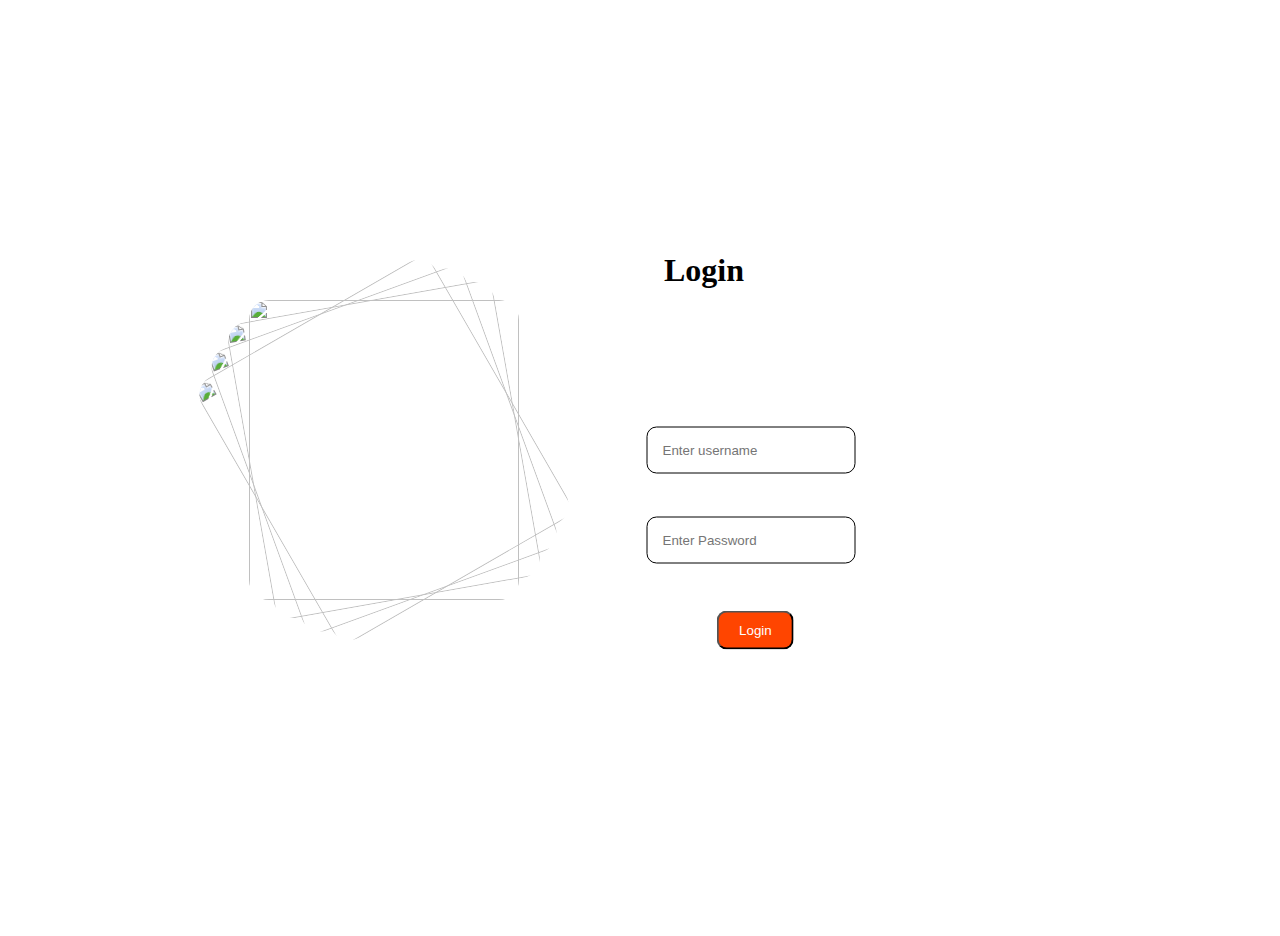
==== index2.html @ 02092a2a "first commit" ====
<!DOCTYPE html>
<html lang="en">
<head>
    <meta charset="UTF-8">
    <meta name="viewport" content="width=device-width, initial-scale=1.0">
    <link rel="stylesheet" href="style2.css">
    <title>Login</title>
</head>
<body>
    <div id="main">
        <h1>Login</h1>
</div>
    <div id="img-part1">
    <img id="img1" src="https://images.unsplash.com/photo-1524504388940-b1c1722653e1?w=600&auto=format&fit=crop&q=60&ixlib=rb-4.0.3&ixid=M3wxMjA3fDB8MHxzZWFyY2h8Nnx8bW9kZWx8ZW58MHx8MHx8fDA%3D" alt="">
    <img id="img2" src="https://images.unsplash.com/photo-1494790108377-be9c29b29330?w=600&auto=format&fit=crop&q=60&ixlib=rb-4.0.3&ixid=M3wxMjA3fDB8MHxzZWFyY2h8OHx8bW9kZWx8ZW58MHx8MHx8fDA%3D" alt="">
    <img id="img3" src="https://images.unsplash.com/photo-1488161628813-04466f872be2?w=600&auto=format&fit=crop&q=60&ixlib=rb-4.0.3&ixid=M3wxMjA3fDB8MHxzZWFyY2h8MTB8fG1vZGVsfGVufDB8fDB8fHww" alt="">
    <img id="img4" src="https://images.unsplash.com/photo-1517841905240-472988babdf9?w=600&auto=format&fit=crop&q=60&ixlib=rb-4.0.3&ixid=M3wxMjA3fDB8MHxzZWFyY2h8MTF8fG1vZGVsfGVufDB8fDB8fHww" alt="">
</div>        
        <input type="text" name="username" placeholder="Enter username" id="user">
        <br><br>
        <input type="password" placeholder="Enter Password" id="pass">
        <button id="login">Login</button>
    </div>
</body>
</html>
---- style2.css ----
* {
    padding: 0;
    margin: 0;
    box-sizing: border-box;
}
html,body{
    height: 100%;
    width: 100%;
}
#main{
    height: 100%;
    width: 100%;
    
}
#pass{
    position: absolute;
    top: 60%;
    right: 25%;
    transform: translate(-50%, -50%);
    padding: 15px;
    border-radius: 10px;
    border: 1px solid black;

}
#user{
    position: absolute;
    top: 50%;
    right: 25%;
    transform: translate(-50%, -50%);
    padding: 15px;
    border-radius: 10px;
    border: 1px solid black;
}
#login {
    position: absolute;
    top: 70%;
    right: 35%;
    transform: translate(-50%, -50%);
    padding: 10px 20px;
    border-radius: 10px;
    cursor: pointer;
    background-color: orangered;
    color: white;
    
}
h1 {
    position: absolute;
    top: 30%;
    left: 55%;
    transform: translate(-50%, -50%);

}
img{
    height: 300px;
    width: 270px;
    object-fit: cover;
    object-position: top;
    position: absolute;
    top: 50%;
    left: 30%;
    transform: translate(-50%,-50%);
    border-radius: 20px;
}
#img1{
    transform: translate(-50%,-50%) rotate(-30deg); 
}
#img2{
    transform: translate(-50%,-50%) rotate(-20deg); 
}
#img3{
    transform: translate(-50%,-50%) rotate(-10deg); 
}
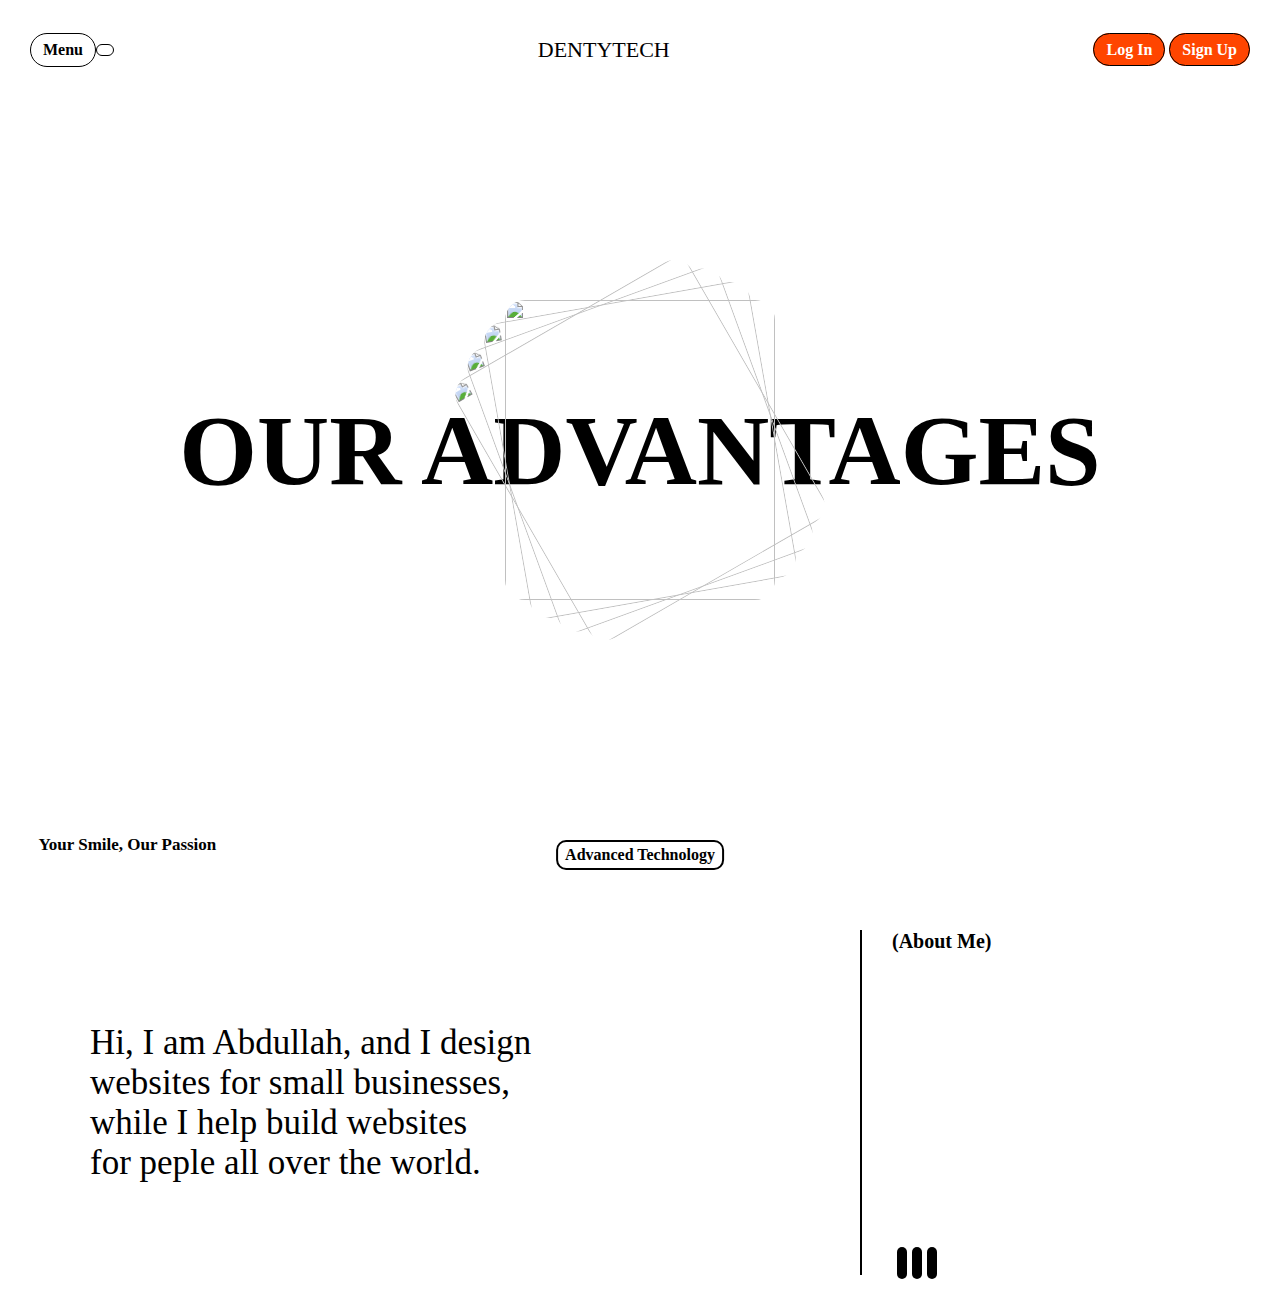
==== commit f8db7cdd: "first commit" ====
--- a/index2.html
+++ b/index2.html
@@ -3,23 +3,46 @@
 <head>
     <meta charset="UTF-8">
     <meta name="viewport" content="width=device-width, initial-scale=1.0">
+    <title>Home</title>
+    <link
+    href="https://cdn.jsdelivr.net/npm/remixicon@4.1.0/fonts/remixicon.css"
+    rel="stylesheet"
+/>
     <link rel="stylesheet" href="style2.css">
-    <title>Login</title>
 </head>
 <body>
     <div id="main">
-        <h1>Login</h1>
-</div>
-    <div id="img-part1">
-    <img id="img1" src="https://images.unsplash.com/photo-1524504388940-b1c1722653e1?w=600&auto=format&fit=crop&q=60&ixlib=rb-4.0.3&ixid=M3wxMjA3fDB8MHxzZWFyY2h8Nnx8bW9kZWx8ZW58MHx8MHx8fDA%3D" alt="">
-    <img id="img2" src="https://images.unsplash.com/photo-1494790108377-be9c29b29330?w=600&auto=format&fit=crop&q=60&ixlib=rb-4.0.3&ixid=M3wxMjA3fDB8MHxzZWFyY2h8OHx8bW9kZWx8ZW58MHx8MHx8fDA%3D" alt="">
-    <img id="img3" src="https://images.unsplash.com/photo-1488161628813-04466f872be2?w=600&auto=format&fit=crop&q=60&ixlib=rb-4.0.3&ixid=M3wxMjA3fDB8MHxzZWFyY2h8MTB8fG1vZGVsfGVufDB8fDB8fHww" alt="">
-    <img id="img4" src="https://images.unsplash.com/photo-1517841905240-472988babdf9?w=600&auto=format&fit=crop&q=60&ixlib=rb-4.0.3&ixid=M3wxMjA3fDB8MHxzZWFyY2h8MTF8fG1vZGVsfGVufDB8fDB8fHww" alt="">
-</div>        
-        <input type="text" name="username" placeholder="Enter username" id="user">
-        <br><br>
-        <input type="password" placeholder="Enter Password" id="pass">
-        <button id="login">Login</button>
+        <div id="nav">
+
+            <div id="nav-part1"><button type="menu">Menu</button>
+                <i class="ri-menu-3-line"></i></div>
+            <div id="nav-part2"><h1>Dentytech</h1></div>
+            <div id="nav-part3">
+                <a href="index2.html">Log In</a>
+                <a href="index3.html">Sign Up</a>
+            </div>
+        </div>
+        <h1 id="advan1">Our Advantages</h1>
+        <img id="img1" src="https://images.unsplash.com/photo-1524504388940-b1c1722653e1?w=600&auto=format&fit=crop&q=60&ixlib=rb-4.0.3&ixid=M3wxMjA3fDB8MHxzZWFyY2h8Nnx8bW9kZWx8ZW58MHx8MHx8fDA%3D" alt="">
+        <img id="img2" src="https://images.unsplash.com/photo-1494790108377-be9c29b29330?w=600&auto=format&fit=crop&q=60&ixlib=rb-4.0.3&ixid=M3wxMjA3fDB8MHxzZWFyY2h8OHx8bW9kZWx8ZW58MHx8MHx8fDA%3D" alt="">
+        <img id="img3" src="https://images.unsplash.com/photo-1488161628813-04466f872be2?w=600&auto=format&fit=crop&q=60&ixlib=rb-4.0.3&ixid=M3wxMjA3fDB8MHxzZWFyY2h8MTB8fG1vZGVsfGVufDB8fDB8fHww" alt="">
+        <img id="img4" src="https://images.unsplash.com/photo-1517841905240-472988babdf9?w=600&auto=format&fit=crop&q=60&ixlib=rb-4.0.3&ixid=M3wxMjA3fDB8MHxzZWFyY2h8MTF8fG1vZGVsfGVufDB8fDB8fHww" alt="">
+        
+        <a id="advan" href="https://en.wikipedia.org/wiki/Advanced_technology">Advanced Technology</a>
+        
+        <h5 id="btm-left">Your Smile, Our Passion</h5>
+        
+    </div>
+    <div id="about">
+        <h2>Hi, I am Abdullah, and I design<br> websites for small businesses,<br>while I help build websites <br>for peple all over the world.<br></h2>
+        <div id="about-part2">
+            <h3>(About Me)</h3>
+            <div id="icons">
+                <i class="ri-instagram-line"></i>
+                <i class="ri-twitter-fill"></i>
+                <i class="ri-dribbble-line"></i>
+            </div>
+        </div>
     </div>
 </body>
 </html>--- a/style2.css
+++ b/style2.css
@@ -1,54 +1,73 @@
-* {
+*{
+    margin: 0;
     padding: 0;
-    margin: 0;
     box-sizing: border-box;
+    font-family: 'Times New Roman', Times, serif;
 }
-html,body{
+html, body{
     height: 100%;
     width: 100%;
 }
 #main{
     height: 100%;
     width: 100%;
-    
+    background-color: white;
 }
-#pass{
-    position: absolute;
-    top: 60%;
-    right: 25%;
-    transform: translate(-50%, -50%);
-    padding: 15px;
-    border-radius: 10px;
+#nav{
+    height: 100px;
+    width: 100%;
+    display: flex;
+    align-items: center;
+    justify-content: space-between;
+    padding: 0px 30px;
+}
+#nav-part1{
+    display: flex;
+    align-items: center;
+    justify-content: center;
+}
+#nav h3{
+    font-size: 16px;
+    border: 1.5px solid black;
+    font-weight: 500;
+    border-radius: 50px;
+    padding: 5px 10px;
+}
+#nav i{
+    font-size: 17px;
     border: 1px solid black;
-
+    font-weight: 500;
+    border-radius: 50px;
+    padding: 5px 8px;
 }
-#user{
+#nav h1{
+    font-weight: 500;
+    font-size: 22px;
+    text-transform: uppercase;
+    animation: 3s infinite alternate slidein;
+}
+#nav button{
+    padding: 7px 12px;
+    border-radius: 50px;
+    border: 1.5px solid black;
+    font-size: 16px;
+    font-weight: 600;
+    background-color: white;
+    cursor: pointer;
+}
+.btn2{
+    color: orangered;
+   
+}
+#main>h1{
+    font-size: 100px;
+    text-transform: uppercase;
     position: absolute;
     top: 50%;
-    right: 25%;
-    transform: translate(-50%, -50%);
-    padding: 15px;
-    border-radius: 10px;
-    border: 1px solid black;
-}
-#login {
-    position: absolute;
-    top: 70%;
-    right: 35%;
-    transform: translate(-50%, -50%);
-    padding: 10px 20px;
-    border-radius: 10px;
-    cursor: pointer;
-    background-color: orangered;
-    color: white;
-    
-}
-h1 {
-    position: absolute;
-    top: 30%;
-    left: 55%;
-    transform: translate(-50%, -50%);
-
+    left: 50%;
+    transform: translate(-50%,-50%);
+    width: 100%;
+    text-align: center;
 }
 img{
     height: 300px;
@@ -57,7 +76,7 @@
     object-position: top;
     position: absolute;
     top: 50%;
-    left: 30%;
+    left: 50%;
     transform: translate(-50%,-50%);
     border-radius: 20px;
 }
@@ -70,4 +89,83 @@
 #img3{
     transform: translate(-50%,-50%) rotate(-10deg); 
 }
+#btm-left{
+    position: absolute;
+    bottom: 5%;
+    left: 3%;
+    font-size: 17px;
+}
+p{
+    position: absolute;
+    top: 65%;
+    left: 50%;
+    transform: translate(-50%,-50%);
+    color: black;
+    border: 2px;
+    border-radius: 10px;
+    background-color: white;
+    padding: 4px 7px;
+}
+a{
+    border: 2px solid black;
+    padding: 7px 12px;
+    border-radius: 50px;
+    border: 1.5px solid black;
+    font-size: 16px;
+    font-weight: 600;
+    background-color: white;
+    cursor: pointer;
+    text-decoration: none;
+    color: white;
+    background-color: orangered;
+}
+#advan{
+    position: absolute;
+    top: 95%;
+    left: 50%;
+    transform: translate(-50%,-50%);
+    color: black;
+    border: 2px solid;
+    border-radius: 10px;
+    background-color: white;
+    padding: 4px 7px;
+}
+#about{
+    height: 45%;
+    width: 100%;
+    background-color: white;
+    display: flex;
+    align-items: center;
+    justify-content: space-between;
+    padding: 30px 90px;
+}
+#about h2{
+    font-size: 35px;
+    font-weight: 400;
+    
+}
+#about-part2{
+    width: 30%;
+    height: 100%;
+    padding: 0px 30px;
+    border-left: 2px solid black;
+    display: flex;
+    flex-direction: column;
+    justify-content: space-between;
+    
+}
+#about-part2 h3{
+    font-size: 20px;
+    font-weight: 600;
+}
+#icons {
 
+}
+#icons i{
+    background-color: black;
+    color: white;
+    padding: 5px;
+    font-size: 20px;
+    border-radius: 50px;
+    margin-left: 5px;
+}
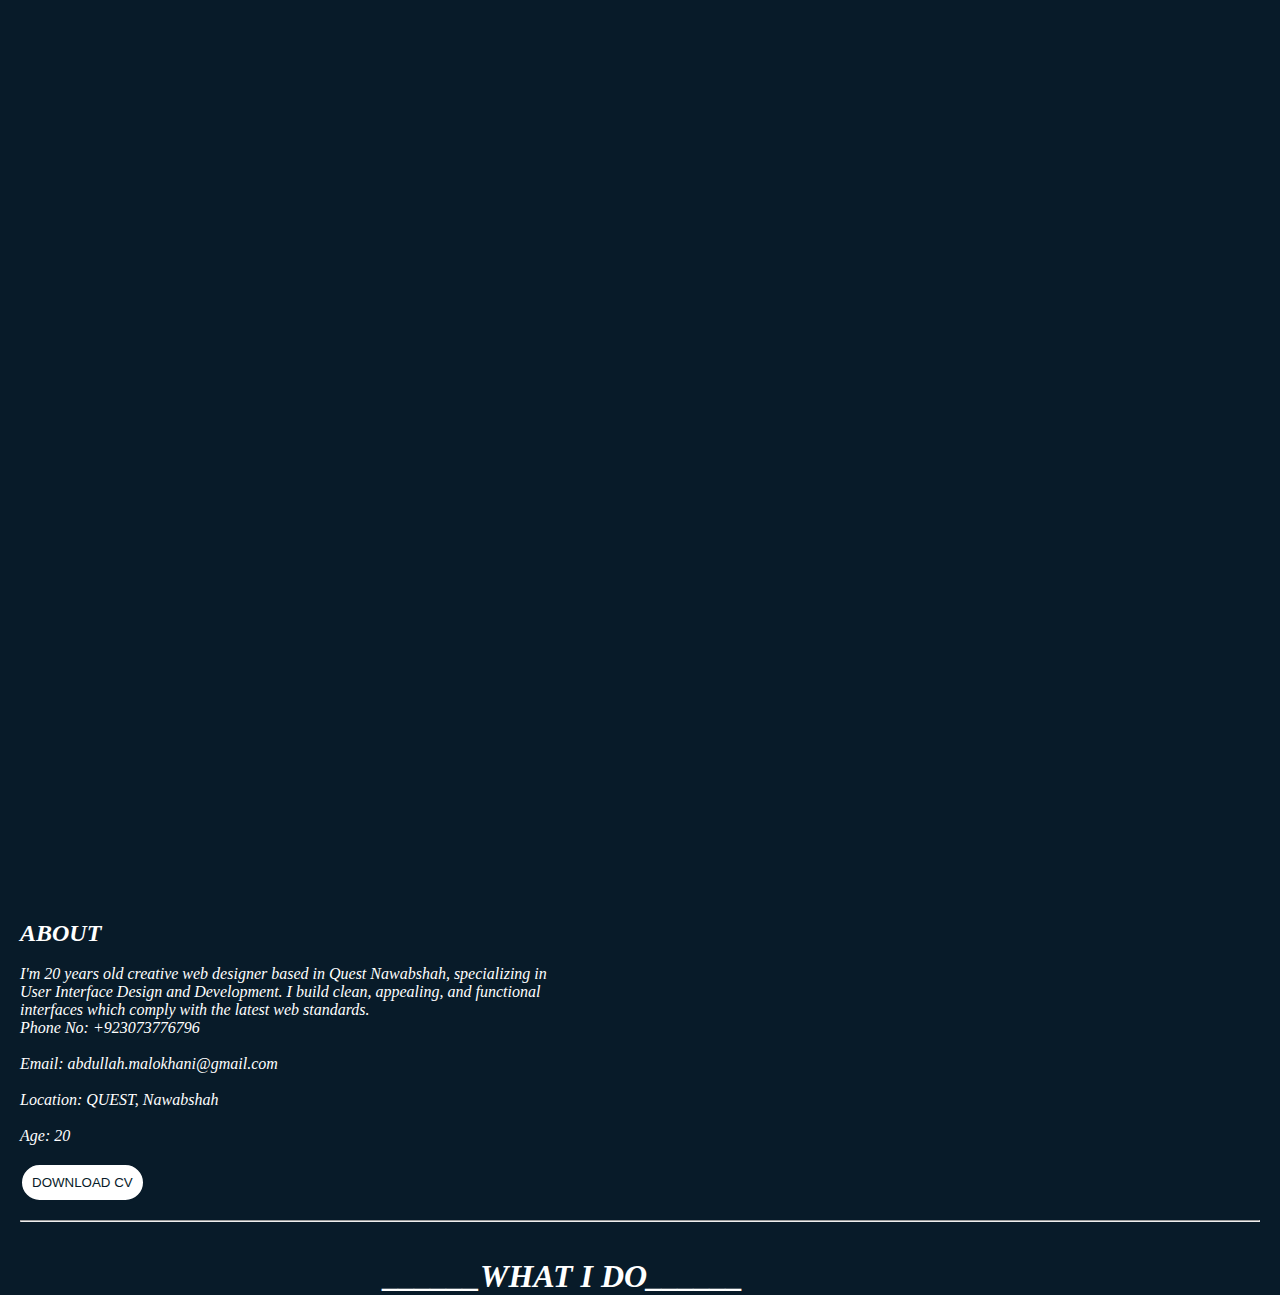
==== commit e2a84157: "first commit" ====
--- a/index2.html
+++ b/index2.html
@@ -3,46 +3,34 @@
 <head>
     <meta charset="UTF-8">
     <meta name="viewport" content="width=device-width, initial-scale=1.0">
-    <title>Home</title>
-    <link
-    href="https://cdn.jsdelivr.net/npm/remixicon@4.1.0/fonts/remixicon.css"
-    rel="stylesheet"
-/>
-    <link rel="stylesheet" href="style2.css">
+    <link rel="stylesheet" href="style.css">
+    <title>Document</title>
 </head>
 <body>
-    <div id="main">
-        <div id="nav">
-
-            <div id="nav-part1"><button type="menu">Menu</button>
-                <i class="ri-menu-3-line"></i></div>
-            <div id="nav-part2"><h1>Dentytech</h1></div>
-            <div id="nav-part3">
-                <a href="index2.html">Log In</a>
-                <a href="index3.html">Sign Up</a>
-            </div>
-        </div>
-        <h1 id="advan1">Our Advantages</h1>
-        <img id="img1" src="https://images.unsplash.com/photo-1524504388940-b1c1722653e1?w=600&auto=format&fit=crop&q=60&ixlib=rb-4.0.3&ixid=M3wxMjA3fDB8MHxzZWFyY2h8Nnx8bW9kZWx8ZW58MHx8MHx8fDA%3D" alt="">
-        <img id="img2" src="https://images.unsplash.com/photo-1494790108377-be9c29b29330?w=600&auto=format&fit=crop&q=60&ixlib=rb-4.0.3&ixid=M3wxMjA3fDB8MHxzZWFyY2h8OHx8bW9kZWx8ZW58MHx8MHx8fDA%3D" alt="">
-        <img id="img3" src="https://images.unsplash.com/photo-1488161628813-04466f872be2?w=600&auto=format&fit=crop&q=60&ixlib=rb-4.0.3&ixid=M3wxMjA3fDB8MHxzZWFyY2h8MTB8fG1vZGVsfGVufDB8fDB8fHww" alt="">
-        <img id="img4" src="https://images.unsplash.com/photo-1517841905240-472988babdf9?w=600&auto=format&fit=crop&q=60&ixlib=rb-4.0.3&ixid=M3wxMjA3fDB8MHxzZWFyY2h8MTF8fG1vZGVsfGVufDB8fDB8fHww" alt="">
-        
-        <a id="advan" href="https://en.wikipedia.org/wiki/Advanced_technology">Advanced Technology</a>
-        
-        <h5 id="btm-left">Your Smile, Our Passion</h5>
-        
+    <div class="main">
+        <h2>ABOUT</h2>
+        <br>
+        <p>I'm 20 years old creative web designer based in Quest Nawabshah, specializing in
+             <br>User Interface Design and Development. I build clean, appealing, and functional 
+             <br>interfaces which comply with the latest web standards.</p>
+             <p class="details">
+                Phone No: +923073776796
+                <br><br>
+                Email: abdullah.malokhani@gmail.com
+                <br><br>
+                Location: QUEST, Nawabshah
+                <br><br>
+                Age: 20
+             </p>
+             <br>
+             <a href="#"><button id="btn" type="button">DOWNLOAD CV</button></a>
+             <br><br>
+             <hr>
+             <br><br>
+             <h1 id="Dos">
+                ______WHAT I DO______
+             </h1>
     </div>
-    <div id="about">
-        <h2>Hi, I am Abdullah, and I design<br> websites for small businesses,<br>while I help build websites <br>for peple all over the world.<br></h2>
-        <div id="about-part2">
-            <h3>(About Me)</h3>
-            <div id="icons">
-                <i class="ri-instagram-line"></i>
-                <i class="ri-twitter-fill"></i>
-                <i class="ri-dribbble-line"></i>
-            </div>
-        </div>
-    </div>
+</main>
 </body>
 </html>--- a/style.css
+++ b/style.css
@@ -0,0 +1,214 @@
+@keyframes slideleft{
+    from{transform: translateX(400%);} 
+}
+
+/* @keyframes slideright{
+    from{transform: translateX(400%);}
+}
+@keyframes slideup{
+    from{transform: translateY(400%);} 
+
+@keyframes slidedown{
+    to{transform: translateY(400%);}
+}
+@keyframes rotate{
+    50%{transform: rotateZ(360%);}
+} */
+*{
+    box-sizing: border-box;
+    padding: 0;
+    margin: 0;
+}
+
+html,body{
+    color: #ededed;
+    background: #081b29;
+    background-position: center;
+    background-repeat: no-repeat;
+    background-attachment: fixed;
+    background-size: cover;
+    height: 100%;
+    width: 100%;
+}
+img{
+    margin-left: 20px;
+    width: 150px;
+    height: auto;
+    border: 4px solid #081b29;
+    border-radius: 150px;
+    position: absolute;
+    animation-name: slideleft;
+    animation-duration: 4s;
+
+}
+
+.navbar{
+    height: 50px;
+    
+}
+.navbar ul{
+    font-family: Arial, Helvetica, sans-serif;
+    list-style-type: none;
+    text-align: center;
+    padding: 0px;
+    margin: 20px;    
+    overflow: hidden;
+    border: 2px;
+    border-radius: 10px;
+    font-family:system-ui, -apple-system, BlinkMacSystemFont, 'Segoe UI', Roboto, Oxygen, Ubuntu, Cantarell, 'Open Sans', 'Helvetica Neue', sans-serif;
+    font-weight: 500;
+}
+.navbar a{
+    color: white;
+    text-decoration: none;
+    display: block;
+    padding: 15px;
+    text-align: center;
+    transition: .3s;
+
+} 
+.navbar li{
+    float: right;
+}
+.navbar a:hover{
+    color: #ededed;
+}
+.container{
+    display: inline-block;
+    font-family: "arial";
+    font-size: 24px;
+}
+#typed{
+    font-weight: 800;
+    font-size: 35px;
+    color: white;
+    overflow: hidden;
+    white-space: nowrap;
+    width: 0;
+    animation: typing;
+    animation-duration: 3s;
+    animation-timing-function: steps(50, end);
+    animation-fill-mode: forwards;
+    position: absolute;
+    left: 30%;
+    top: 50%;
+    color: whitesmoke;
+
+}
+#typed2{
+    font-weight: 800;
+    font-size: 20px;
+    color: whitesmoke;
+    overflow: hidden;
+    white-space: nowrap;
+    width: 0;
+    animation: typing;
+    animation-duration: 3s;
+    animation-timing-function: steps(50, end);
+    animation-fill-mode: forwards;
+    position: absolute;
+    left: 30%;
+    top: 60%;
+    
+}
+@keyframes typing {
+    from { width: 0 }
+    to { width: 50% }
+  }
+  .main{
+    width: 100%;
+    position: absolute;
+    top: 100%;
+    padding: 20px;
+    color: white;
+    font-style: italic;
+
+  }
+ .main h1{
+    position: absolute;
+    left: 30%;
+    color: white;
+
+ }
+ #btn{
+    border: 2px solid;
+    background-color: white;
+    color: #081b29;
+    padding: 10px;
+    border-radius: 20px;
+    cursor: pointer;
+ } 
+ #btn:hover{
+    color: grey;
+ }
+ 
+#box1{
+    font-style: italic;
+    width: 300px;
+    height: 200px;
+    border: 2px solid;
+    position: absolute;
+    top: 200%;
+    text-align: center;
+    color: white;
+    border-radius: 25px;
+}
+#box2{
+    font-style: italic;
+    width: 300px;
+    height: 200px;
+    border: 2px solid;
+    position: absolute;
+    top: 200%;
+    left: 35%;
+    text-align: center;
+    color: white;
+    border-radius: 25px;
+}
+#box3{
+    font-style: italic;
+    width: 300px;
+    height: 200px;
+    border: 2px solid;
+    position: absolute;
+    top: 200%;
+    left: 70%;
+    text-align: center;
+    color: white;
+    border-radius: 25px;
+}
+#box4{
+    font-style: italic;
+    width: 300px;
+    height: 200px;
+    border: 2px solid;
+    position: absolute;
+    top: 250%;
+    text-align: center;
+    color: white;
+    border-radius: 25px;
+}
+#box5{
+    font-style: italic;
+    width: 300px;
+    height: 200px;
+    border: 2px solid;
+    position: absolute;
+    top: 250%;
+    left: 35%;
+    text-align: center;
+    color: white;
+    border-radius: 25px;
+}
+#box6{
+    font-style: italic;
+    width: 300px;
+    height: 200px;
+    border: 2px solid;
+    position: absolute;
+    top: 250%;
+    left: 70%;
+    text-align: center;
+    color: white;
+    border-radius: 25px;
+}